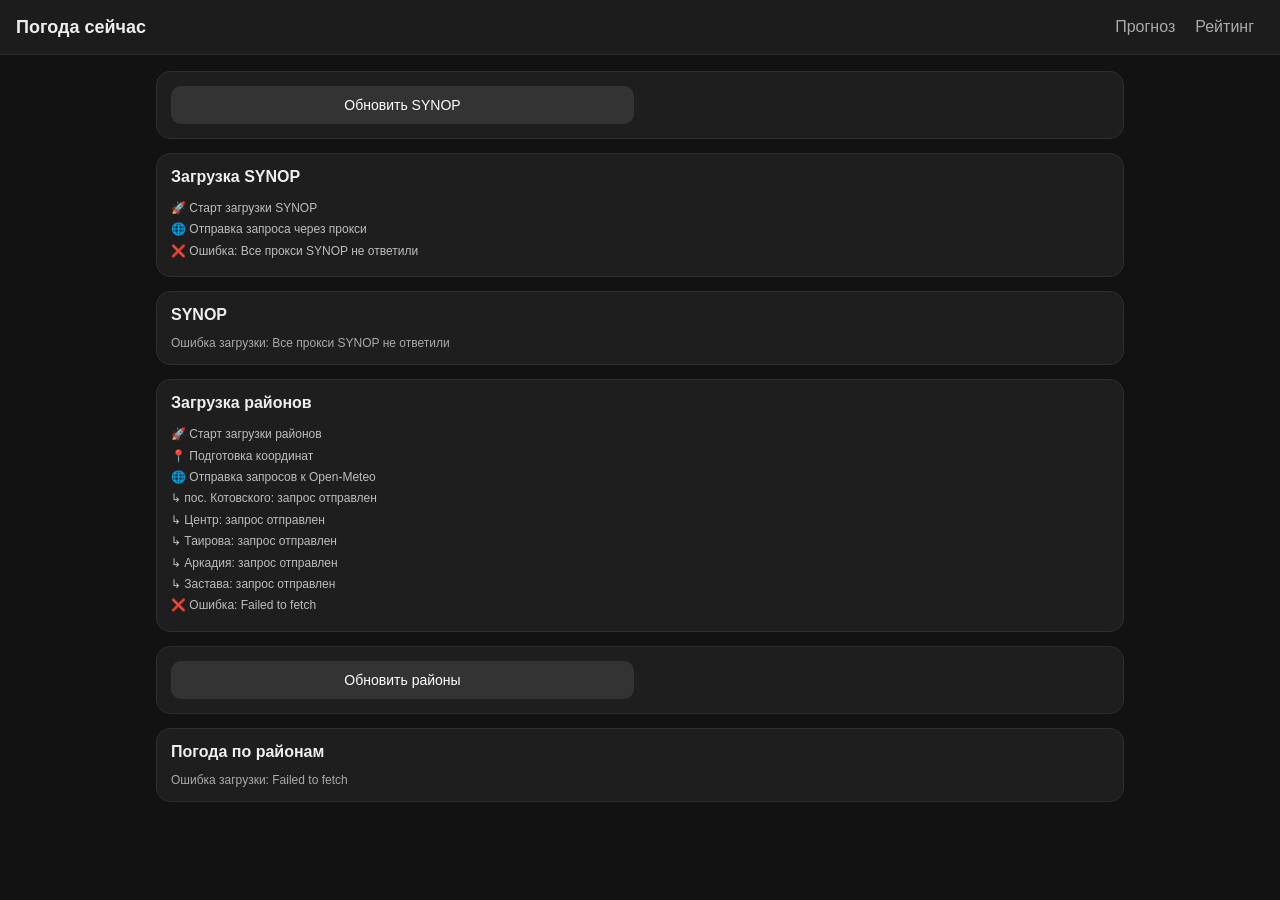
==== index.html @ 02324256 "Rename current_weather-1.html to index.html" ====
<!DOCTYPE html>
<html lang="ru">
<head>
<meta charset="UTF-8">
<meta name="viewport" content="width=device-width, initial-scale=1.0">
<title>Текущая погода</title>
<link rel="stylesheet" href="current_weather.css">
</head>
<body>

<!-- =========================
     ВЕРХНЯЯ ПАНЕЛЬ
========================= -->
<div class="header">
    <div class="headerTitle">Погода сейчас</div>
    <div class="nav">
        <a href="forecast.html">Прогноз</a>
        <a href="index.html">Рейтинг</a>
    </div>
</div>

<div class="container">

    <!-- =========================
         КНОПКИ SYNOP
    ========================= -->
    <div class="card">
        <div class="btnRow">
            <button id="btnSynop" onclick="loadSynopUI()">Обновить SYNOP</button>
        </div>
    </div>

    <!-- =========================
         LOG SYNOP
    ========================= -->
    <div id="synopLogBox" class="card logBox hidden">
        <div class="cardTitle">Загрузка SYNOP</div>
        <div id="synopLog"></div>
    </div>

    <!-- =========================
         ОСНОВНАЯ КАРТОЧКА SYNOP
    ========================= -->
    <div id="main" class="card">
        Загрузка SYNOP...
    </div>

    <!-- =========================
         LOG РАЙОНОВ
    ========================= -->
    <div id="districtsLogBox" class="card logBox hidden">
        <div class="cardTitle">Загрузка районов</div>
        <div id="districtsLog"></div>
    </div>

    <!-- =========================
         КНОПКИ РАЙОНОВ
    ========================= -->
    <div class="card">
        <div class="btnRow">
            <button id="btnDistricts" onclick="loadDistrictsUI()">Обновить районы</button>
        </div>
    </div>

    <!-- =========================
         РАЙОНЫ
    ========================= -->
    <div id="districts" class="card">
        Загрузка районов...
    </div>

</div>

<!-- Порядок важен: utils → indicators → synop → districts → main -->
<script src="utils.js"></script>
<script src="indicators.js"></script>
<script src="synop.js"></script>
<script src="districts.js"></script>
<script src="main.js"></script>

</body>
</html>
---- current_weather.css ----
/* =========================
   БАЗА
========================= */
*{
    box-sizing:border-box;
}

html{
    scroll-behavior:smooth;
}

body{
    margin:0;
    background:#121212;
    color:#eee;
    font-family:sans-serif;
}

a{
    color:inherit;
    text-decoration:none;
}

/* =========================
   ВЕРХНЯЯ ПАНЕЛЬ
========================= */
.header{
    width: 100%;
    position: sticky;
    top: 0;
    z-index: 50;
    display: flex;
    justify-content: space-between;
    align-items: center;
    gap: 12px;
    padding: 12px 16px;
    background: rgba(30,30,30,0.96);
    backdrop-filter: blur(8px);
    border-bottom: 1px solid #2b2b2b;
    box-sizing: border-box;
}

.headerTitle{
    font-size: 18px;
    font-weight: 700;
    white-space: nowrap;
}

.nav{
    display: flex;
    align-items: center;
    white-space: nowrap;
}

.nav a{
    color: #aaa;
    padding: 6px 10px;
    border-radius: 8px;
    transition: 0.2s;
    white-space: nowrap;
}

.nav a:hover{
    color: #fff;
    background: #2a2a2a;
}

/* =========================
   КОНТЕЙНЕР
========================= */
.container{
    max-width:1000px;
    margin:0 auto;
    padding:16px;
}

/* =========================
   КАРТОЧКИ
========================= */
.card{
    background:#1e1e1e;
    border:1px solid #2e2e2e;
    border-radius:14px;
    padding:14px;
    margin-bottom:14px;
    transition:
        opacity 0.6s ease,
        max-height 0.8s ease,
        margin 0.8s ease,
        padding 0.8s ease,
        transform 0.8s ease;
}

.cardTitle{
    font-size:16px;
    font-weight:700;
    margin-bottom:12px;
}

.subTitle{
    font-size:13px;
    color:#aaa;
    margin-bottom:10px;
}

.row{
    display:flex;
    justify-content:space-between;
    align-items:flex-start;
    gap:10px;
    padding:8px 0;
    border-bottom:1px solid #333;
}

.row:last-child{
    border-bottom:none;
}

.label{
    color:#bbb;
}

.value{
    font-weight:700;
    text-align:right;
}

.small{
    font-size:12px;
    color:#aaa;
}

.muted{
    color:#888;
}

.center{
    text-align:center;
}

/* =========================
   HERO SYNOP
========================= */
.synopHero{
    display:grid;
    grid-template-columns:1.25fr 1fr;
    gap:12px;
}

.heroMain{
    background:linear-gradient(180deg,#232323,#1c1c1c);
    border-radius:14px;
    padding:14px;
    border:1px solid #323232;
}

.heroTemp{
    font-size:38px;
    font-weight:800;
    line-height:1;
    margin:6px 0 10px;
}

.heroFeels{
    font-size:15px;
    color:#cfcfcf;
}

.heroWeather{
    font-size:15px;
    color:#ddd;
    margin-top:10px;
    display: flex;
    justify-content: space-between;
    align-items: center; /* выравнивание по вертикали */
    gap: 0.5em; /* немного пространства между текстом и иконкой */
}

/* Контейнер строки температуры */
.heroTempRow {
    display: flex;
    justify-content: space-between; /* левый и правый блоки по краям */
    align-items: center;             /* выравнивание по вертикали */
    margin-bottom: 0.5em;
}

/* Левая колонка: текстовая информация */
.heroTempLeft {
    display: flex;
    flex-direction: column; /* вертикально: заголовок, температура, ощущается как */
    gap: 0.2em;             /* расстояние между строками */
}

/* Правая колонка: иконка и описание */
.heroWeather {
    display: flex;
    align-items: center;     /* иконка по центру вертикально */
    gap: 0.3em;              /* немного пространства между иконкой и текстом */
    font-size: 1.1em;        /* можно чуть увеличить шрифт */
}

.heroMeta{
    display:flex;
    flex-wrap:nowrap;
    gap:12px;
    align-items:stretch;
}

.miniCard{
    flex: 0 0 50%;           /* каждая плитка 50% ширины родителя */
    min-width: 0;            /* важно для flex */
    box-sizing: border-box;
}

.miniValue{
    font-size:19px;
    font-weight:800;
    margin-top:4px;
}

.value svg{
    display:block;
}

@media (max-width:520px){
    .value{
        max-width:70%;
    }
}

@media (max-width:520px){
    .heroMeta{
        overflow-x: auto;
    }
}

.tempCold{ color:#7ec8ff; }
.tempCool{ color:#9dd6ff; }
.tempMild{ color:#8ad68a; }
.tempWarm{ color:#ffbf66; }
.tempHot{ color:#ff6b6b; }

/* =========================
   СЕТКИ
========================= */
.grid2{
    display:grid;
    grid-template-columns:1fr 1fr;
    gap:14px;
}

.grid3{
    display:grid;
    grid-template-columns:repeat(3,1fr);
    gap:10px;
}

/* =========================
   РАЙОНЫ
========================= */
.districtGrid{
    display:grid;
    grid-template-columns:1fr 1fr;
    gap:12px;
}

.districtCard{
    background:#232323;
    border:1px solid #323232;
    border-radius:12px;
    padding:12px;
}

.districtTop{
    display:flex;
    justify-content:space-between;
    align-items:flex-start;
    gap:8px;
    margin-bottom:8px;
}

.districtName{
    font-weight:700;
    font-size:15px;
}

.districtTemp{
    font-weight:800;
    font-size:22px;
    line-height:1;
}

.districtLine{
    display:flex;
    justify-content:space-between;
    gap:10px;
    padding:4px 0;
    font-size:13px;
}

.districtLine span:first-child{
    color:#aaa;
}

/* =========================
   КНОПКИ
========================= */
.btnRow{
    display:grid;
    grid-template-columns:1fr 1fr;
    gap:12px;
}

button{
    width:100%;
    padding:11px 14px;
    background:#333;
    color:#fff;
    border:none;
    border-radius:10px;
    cursor:pointer;
    font-size:14px;
    transition:0.2s;
}

button:hover{
    background:#444;
}

button:disabled{
    opacity:0.65;
    cursor:default;
}

/* =========================
   LOG / STATUS
========================= */
.logBox{
    overflow:hidden;
    opacity:1;
    max-height:500px;
    transform:translateY(0);
    transition:
        opacity 1.8s ease,
        max-height 1.8s ease,
        margin 1.8s ease,
        padding 1.8s ease,
        transform 1.8s ease;
}

.logBox.hidden{
    opacity:0;
    max-height:0;
    margin-top:0 !important;
    margin-bottom:0 !important;
    padding-top:0 !important;
    padding-bottom:0 !important;
    transform:translateY(-6px);
}

.logLine{
    font-size:12px;
    color:#bdbdbd;
    padding:2px 0;
    line-height:1.45;
}

/* =========================
   DETAILS
========================= */
details{
    background:#232323;
    border:1px solid #323232;
    border-radius:12px;
    padding:10px 12px;
    margin-top:10px;
}

summary{
    cursor:pointer;
    font-weight:700;
    color:#eee;
    list-style:none;
}

summary::-webkit-details-marker{
    display:none;
}

summary::before{
    content:"▸";
    display:inline-block;
    margin-right:8px;
    transition:0.2s;
}

details[open] summary::before{
    transform:rotate(90deg);
}

.codeBlock{
    margin-top:10px;
    background:#171717;
    border:1px solid #303030;
    border-radius:10px;
    padding:10px;
    font-size:12px;
    white-space:pre-wrap;
    word-break:break-word;
    color:#cfcfcf;
}

/* =========================
   ИКОНКИ / БЕЙДЖИ
========================= */
.badge{
    display:inline-block;
    padding:4px 8px;
    border-radius:999px;
    background:#2e2e2e;
    color:#ddd;
    font-size:12px;
    margin:2px 4px 2px 0;
}

.wxIcon{
    font-size:24px;
    margin-right:6px;
    vertical-align:-1px;
    order: 2; /* ставим иконку после текста, можно убрать если не нужно */
}

/* =========================
   АДАПТИВ
========================= */
@media (max-width:800px){
    .synopHero,
    .grid2,
    .districtGrid,
    .btnRow{
        grid-template-columns:1fr;
    }

    
}

@media (max-width:520px){
    .header{
        align-items:flex-start;
        flex-direction:column;
    }

    .heroTemp{
        font-size:34px;
    }

    .grid3{
        grid-template-columns:1fr;
    }

    .heroMeta{
        grid-template-columns:1fr;
    }
}

@media (max-width:520px){
    .header{
        flex-direction: row !important; /* вместо column */
        align-items: center !important; /* горизонтально по центру */
        flex-wrap: nowrap !important;   /* запрещаем перенос */
        overflow-x: auto !important;    /* добавляем скролл, если не помещается */
    }
}

/*≠==============
    РОЗА ВЕТРОВ
================*/
.windMiniCard{
    display:flex;
    flex-direction:column;
    align-items:center;
}

.windMini{
    display:flex;
    flex-direction:column;
    align-items:center;
    justify-content:center;
    width:100%;
    margin:4px 0 2px;
}

.windMini svg{
    display:block;
    width:100px;
    height:100px;
}

/* ======================
    Индикатор давления
=========================*/
.pressureMiniCard{
    display:flex;
    flex-direction:column;
    align-items:center;
}

.pressureMini{
    display:flex;
    flex-direction:column;
    align-items:center;
    justify-content:center;
    width:100%;
    margin:4px 0 2px;
}

.pressureMini svg{
    display:block;
    width:160px;
    height:100px;
}

.pressureTrendRow{
    display:flex;
    align-items:center;
    justify-content:center;
    gap:6px;
    margin-top:2px;
    min-height:20px;
}

.pressureTrendValue{
    font-size:11px;
    color:#d8d8d8;
    min-width:24px;
    text-align:left;
}


.heroMetaIndicators {
    display: flex;
    flex-direction: column;  /* вертикально */
    align-items: center;     /* центрирование по горизонтали */
    gap: 30px;               /* расстояние между индикаторами */
}

/* Увеличиваем SVG */
.miniCard svg {
    width: 200px;   /* или 200px для больших индикаторов */
    height: 200px;  /* для кругов, дуг, стрелок */
}

/* Текст внутри SVG масштабируется автоматически, но если нужно, можно отдельно */
.miniCard text {
    font-size: 0.5em;  /* пропорционально */
}

.pressureMini{
    margin-bottom: 2px;
}

.pressureTrendRow{
    margin-top: 0;
}
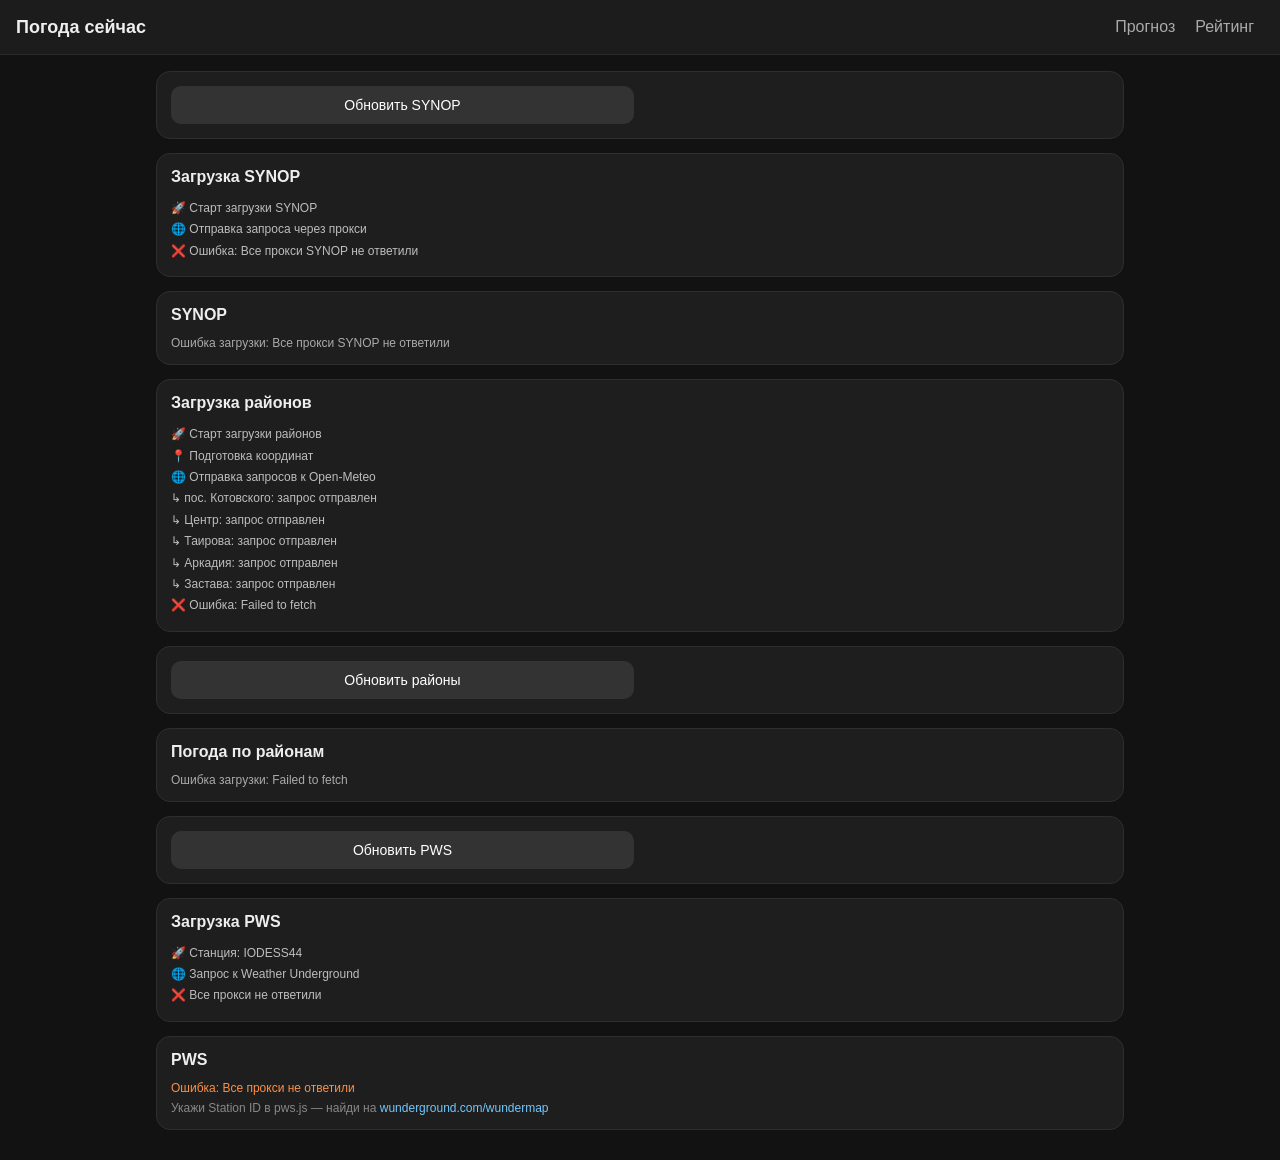
==== commit 780675cf: "Add files via upload" ====
--- a/index.html
+++ b/index.html
@@ -8,9 +8,7 @@
 </head>
 <body>
 
-<!-- =========================
-     ВЕРХНЯЯ ПАНЕЛЬ
-========================= -->
+<!-- ========================= ВЕРХНЯЯ ПАНЕЛЬ ========================= -->
 <div class="header">
     <div class="headerTitle">Погода сейчас</div>
     <div class="nav">
@@ -21,61 +19,54 @@
 
 <div class="container">
 
-    <!-- =========================
-         КНОПКИ SYNOP
-    ========================= -->
     <div class="card">
         <div class="btnRow">
             <button id="btnSynop" onclick="loadSynopUI()">Обновить SYNOP</button>
         </div>
     </div>
 
-    <!-- =========================
-         LOG SYNOP
-    ========================= -->
     <div id="synopLogBox" class="card logBox hidden">
         <div class="cardTitle">Загрузка SYNOP</div>
         <div id="synopLog"></div>
     </div>
 
-    <!-- =========================
-         ОСНОВНАЯ КАРТОЧКА SYNOP
-    ========================= -->
-    <div id="main" class="card">
-        Загрузка SYNOP...
-    </div>
+    <div id="main" class="card">Загрузка SYNOP...</div>
 
-    <!-- =========================
-         LOG РАЙОНОВ
-    ========================= -->
     <div id="districtsLogBox" class="card logBox hidden">
         <div class="cardTitle">Загрузка районов</div>
         <div id="districtsLog"></div>
     </div>
 
-    <!-- =========================
-         КНОПКИ РАЙОНОВ
-    ========================= -->
     <div class="card">
         <div class="btnRow">
             <button id="btnDistricts" onclick="loadDistrictsUI()">Обновить районы</button>
         </div>
     </div>
 
-    <!-- =========================
-         РАЙОНЫ
-    ========================= -->
-    <div id="districts" class="card">
-        Загрузка районов...
+    <div id="districts" class="card">Загрузка районов...</div>
+
+    <!-- ========================= PWS ========================= -->
+    <div class="card">
+        <div class="btnRow">
+            <button id="btnPWS" onclick="loadPWSUI()">Обновить PWS</button>
+        </div>
     </div>
+
+    <div id="pwsLogBox" class="card logBox hidden">
+        <div class="cardTitle">Загрузка PWS</div>
+        <div id="pwsLog"></div>
+    </div>
+
+    <div id="pws" class="card">Данные PWS не загружены</div>
 
 </div>
 
-<!-- Порядок важен: utils → indicators → synop → districts → main -->
+<!-- Порядок: utils → indicators → synop → districts → pws → main -->
 <script src="utils.js"></script>
 <script src="indicators.js"></script>
 <script src="synop.js"></script>
 <script src="districts.js"></script>
+<script src="pws.js"></script>
 <script src="main.js"></script>
 
 </body>
--- a/current_weather.css
+++ b/current_weather.css
@@ -202,8 +202,52 @@
 .heroMeta{
     display:flex;
     flex-wrap:nowrap;
-    gap:12px;
+    gap:0;
     align-items:stretch;
+    overflow-x:auto;
+    padding:8px 0 12px;
+    -webkit-overflow-scrolling:touch;
+    scrollbar-width:thin;
+    scrollbar-color:rgba(255,255,255,0.15) transparent;
+}
+
+/* Каждый индикатор — отдельная позиция на ширину экрана */
+.ind-card{
+    flex:0 0 100%;
+    display:flex;
+    flex-direction:column;
+    align-items:center;
+    justify-content:center;
+    padding:8px 0 4px;
+    border-right:1px solid #2e2e2e;
+    scroll-snap-align:start;
+}
+.ind-card:last-child{
+    border-right:none;
+}
+.ind-title{
+    margin-bottom:2px;
+    text-align:center;
+    font-size:12px;
+    color:#aaa;
+    letter-spacing:0.03em;
+}
+.ind-sub{
+    margin-top:2px;
+    text-align:center;
+    font-size:12px;
+    color:#888;
+}
+.ind-trend{
+    display:flex;
+    align-items:center;
+    gap:8px;
+    margin-top:4px;
+}
+
+/* Прокрутка с прилипанием */
+.heroMeta{
+    scroll-snap-type:x mandatory;
 }
 
 .miniCard{
@@ -561,4 +605,26 @@
 
 .pressureTrendRow{
     margin-top: 0;
-}+}
+/* =========================
+   ПАНЕЛЬ ИНДИКАТОРОВ
+========================= */
+/* Внутри heroMeta miniCard не должен растягиваться на 50% */
+.heroMeta .miniCard,
+.heroMeta .windMiniCard,
+.heroMeta .pressureMiniCard {
+    flex: 0 0 auto;
+    min-width: 0;
+}
+
+.windMiniCard {
+    display: flex;
+    flex-direction: column;
+    align-items: center;
+}
+
+.pressureMiniCard {
+    display: flex;
+    flex-direction: column;
+    align-items: center;
+}
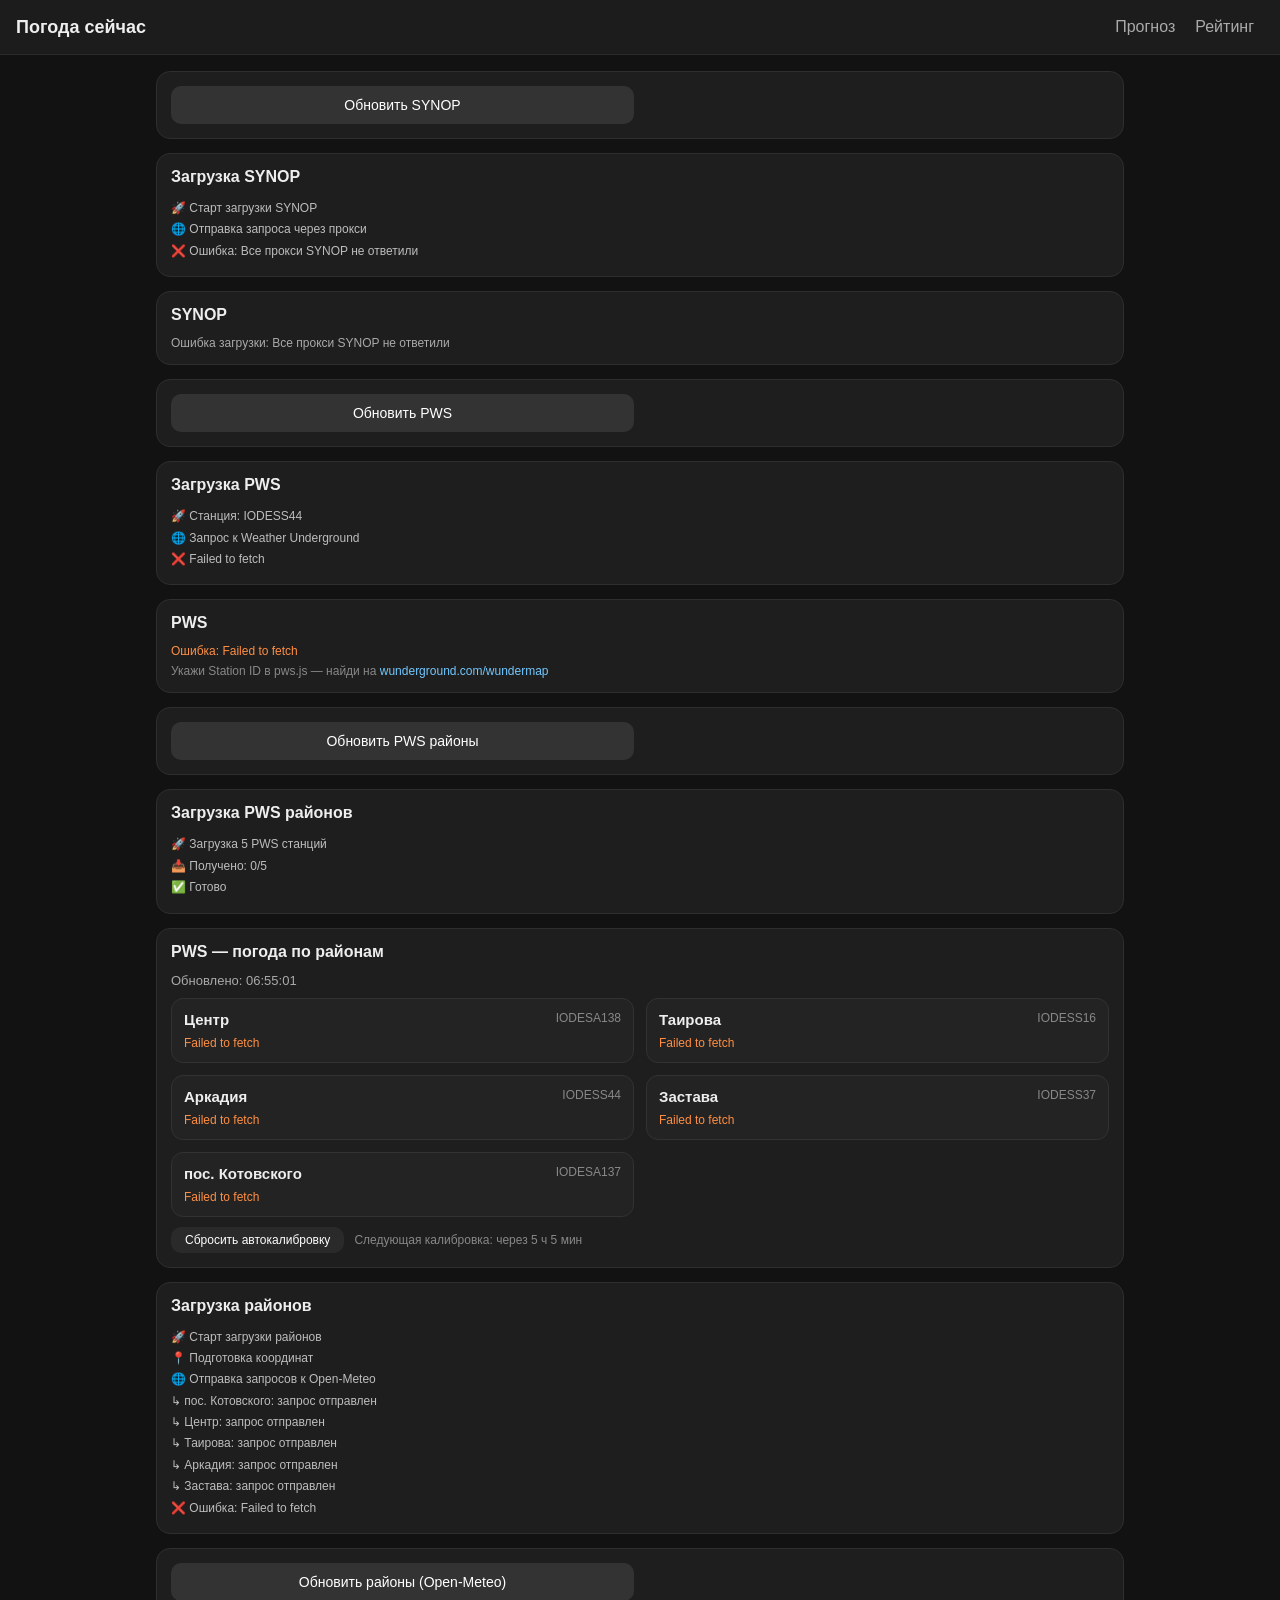
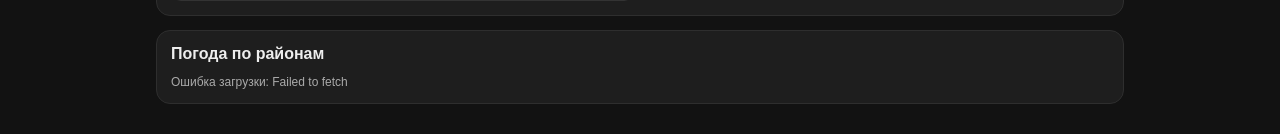
==== commit 2bfc41e9: "Add files via upload" ====
--- a/index.html
+++ b/index.html
@@ -8,7 +8,6 @@
 </head>
 <body>
 
-<!-- ========================= ВЕРХНЯЯ ПАНЕЛЬ ========================= -->
 <div class="header">
     <div class="headerTitle">Погода сейчас</div>
     <div class="nav">
@@ -19,54 +18,67 @@
 
 <div class="container">
 
+    <!-- SYNOP -->
     <div class="card">
         <div class="btnRow">
             <button id="btnSynop" onclick="loadSynopUI()">Обновить SYNOP</button>
         </div>
     </div>
-
     <div id="synopLogBox" class="card logBox hidden">
         <div class="cardTitle">Загрузка SYNOP</div>
         <div id="synopLog"></div>
     </div>
-
     <div id="main" class="card">Загрузка SYNOP...</div>
 
-    <div id="districtsLogBox" class="card logBox hidden">
-        <div class="cardTitle">Загрузка районов</div>
-        <div id="districtsLog"></div>
-    </div>
-
-    <div class="card">
-        <div class="btnRow">
-            <button id="btnDistricts" onclick="loadDistrictsUI()">Обновить районы</button>
-        </div>
-    </div>
-
-    <div id="districts" class="card">Загрузка районов...</div>
-
-    <!-- ========================= PWS ========================= -->
+    <!-- PWS одна станция -->
     <div class="card">
         <div class="btnRow">
             <button id="btnPWS" onclick="loadPWSUI()">Обновить PWS</button>
         </div>
     </div>
-
     <div id="pwsLogBox" class="card logBox hidden">
         <div class="cardTitle">Загрузка PWS</div>
         <div id="pwsLog"></div>
     </div>
+    <div id="pws" class="card">Данные PWS не загружены</div>
 
-    <div id="pws" class="card">Данные PWS не загружены</div>
+    <!-- PWS по районам -->
+    <div class="card">
+        <div class="btnRow">
+            <button id="btnPWSDistricts" onclick="loadPWSDistrictsUI()">Обновить PWS районы</button>
+        </div>
+    </div>
+    <div id="pwsDistrictsLogBox" class="card logBox hidden">
+        <div class="cardTitle">Загрузка PWS районов</div>
+        <div id="pwsDistrictsLog"></div>
+    </div>
+    <div id="pwsDistricts" class="card">Данные PWS районов не загружены</div>
+
+    <!-- Районы Open-Meteo -->
+    <div id="districtsLogBox" class="card logBox hidden">
+        <div class="cardTitle">Загрузка районов</div>
+        <div id="districtsLog"></div>
+    </div>
+    <div class="card">
+        <div class="btnRow">
+            <button id="btnDistricts" onclick="loadDistrictsUI()">Обновить районы (Open-Meteo)</button>
+        </div>
+    </div>
+    <div id="districts" class="card">Загрузка районов...</div>
 
 </div>
 
-<!-- Порядок: utils → indicators → synop → districts → pws → main -->
+<!--
+    Порядок скриптов важен:
+    utils → indicators → synop → districts → pws → pws_districts → main
+    pws_districts использует WU_KEYS из pws.js — должен идти после него
+-->
 <script src="utils.js"></script>
 <script src="indicators.js"></script>
 <script src="synop.js"></script>
 <script src="districts.js"></script>
 <script src="pws.js"></script>
+<script src="pws_districts.js"></script>
 <script src="main.js"></script>
 
 </body>
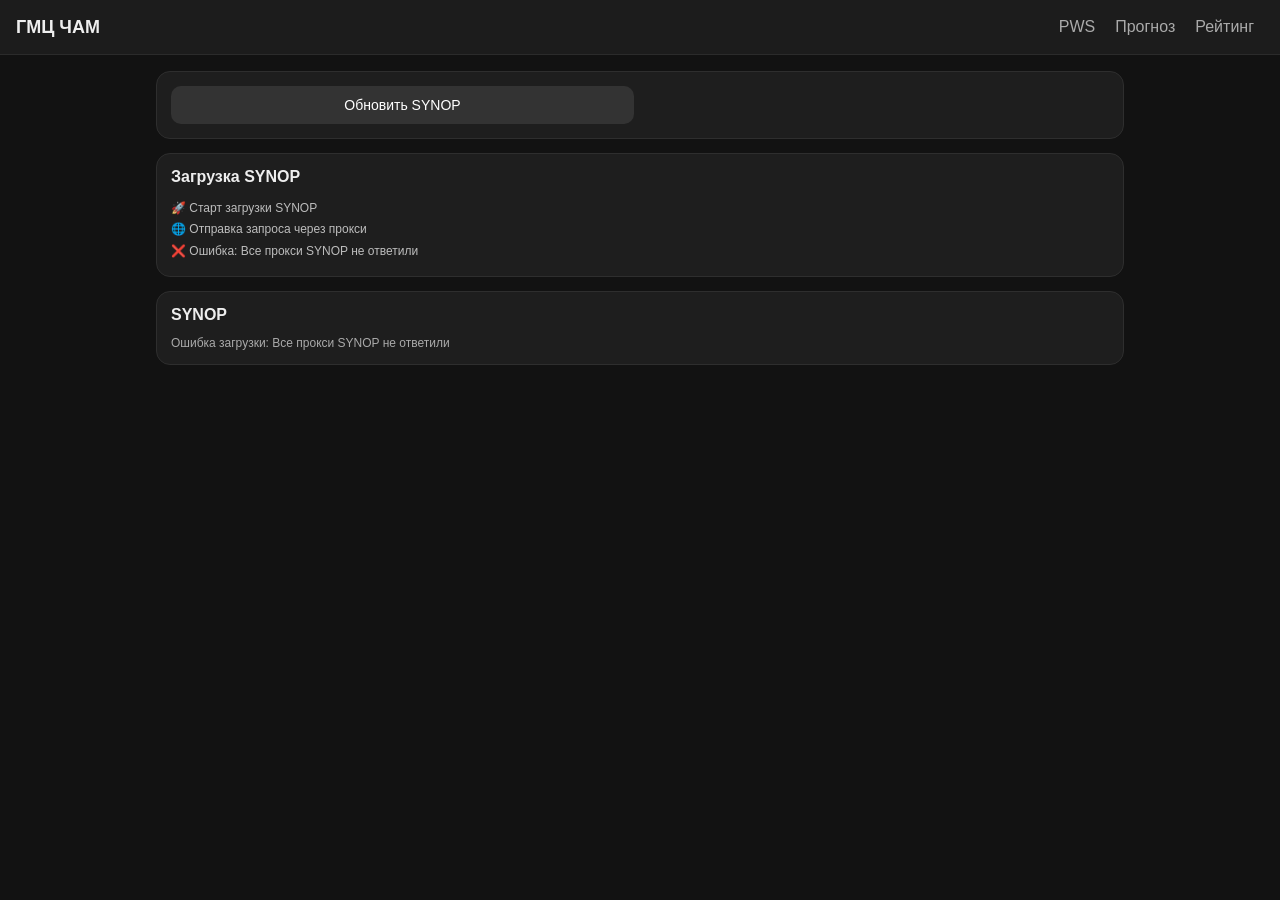
==== commit b7d5af22: "Add files via upload" ====
--- a/index.html
+++ b/index.html
@@ -3,22 +3,21 @@
 <head>
 <meta charset="UTF-8">
 <meta name="viewport" content="width=device-width, initial-scale=1.0">
-<title>Текущая погода</title>
+<title>Погода сейчас — SYNOP</title>
 <link rel="stylesheet" href="current_weather.css">
 </head>
 <body>
 
 <div class="header">
-    <div class="headerTitle">Погода сейчас</div>
+    <div class="headerTitle">ГМЦ ЧАМ</div>
     <div class="nav">
+        <a href="pws.html">PWS</a>
         <a href="forecast.html">Прогноз</a>
-        <a href="index.html">Рейтинг</a>
+        <a href="verify.html">Рейтинг</a>
     </div>
 </div>
 
 <div class="container">
-
-    <!-- SYNOP -->
     <div class="card">
         <div class="btnRow">
             <button id="btnSynop" onclick="loadSynopUI()">Обновить SYNOP</button>
@@ -29,56 +28,11 @@
         <div id="synopLog"></div>
     </div>
     <div id="main" class="card">Загрузка SYNOP...</div>
-
-    <!-- PWS одна станция -->
-    <div class="card">
-        <div class="btnRow">
-            <button id="btnPWS" onclick="loadPWSUI()">Обновить PWS</button>
-        </div>
-    </div>
-    <div id="pwsLogBox" class="card logBox hidden">
-        <div class="cardTitle">Загрузка PWS</div>
-        <div id="pwsLog"></div>
-    </div>
-    <div id="pws" class="card">Данные PWS не загружены</div>
-
-    <!-- PWS по районам -->
-    <div class="card">
-        <div class="btnRow">
-            <button id="btnPWSDistricts" onclick="loadPWSDistrictsUI()">Обновить PWS районы</button>
-        </div>
-    </div>
-    <div id="pwsDistrictsLogBox" class="card logBox hidden">
-        <div class="cardTitle">Загрузка PWS районов</div>
-        <div id="pwsDistrictsLog"></div>
-    </div>
-    <div id="pwsDistricts" class="card">Данные PWS районов не загружены</div>
-
-    <!-- Районы Open-Meteo -->
-    <div id="districtsLogBox" class="card logBox hidden">
-        <div class="cardTitle">Загрузка районов</div>
-        <div id="districtsLog"></div>
-    </div>
-    <div class="card">
-        <div class="btnRow">
-            <button id="btnDistricts" onclick="loadDistrictsUI()">Обновить районы (Open-Meteo)</button>
-        </div>
-    </div>
-    <div id="districts" class="card">Загрузка районов...</div>
-
 </div>
 
-<!--
-    Порядок скриптов важен:
-    utils → indicators → synop → districts → pws → pws_districts → main
-    pws_districts использует WU_KEYS из pws.js — должен идти после него
--->
 <script src="utils.js"></script>
 <script src="indicators.js"></script>
 <script src="synop.js"></script>
-<script src="districts.js"></script>
-<script src="pws.js"></script>
-<script src="pws_districts.js"></script>
 <script src="main.js"></script>
 
 </body>
--- a/current_weather.css
+++ b/current_weather.css
@@ -628,3 +628,269 @@
     flex-direction: column;
     align-items: center;
 }
+
+
+
+
+
+/* =========================
+   ИНДИКАТОРЫ
+========================= */
+.ind-grid-2x2 {
+    display: grid;
+    grid-template-columns: 1fr 1fr;
+    gap: 8px;
+    margin: 12px 0;
+}
+
+.ind-card {
+    display: flex;
+    flex-direction: column;
+    align-items: center;
+    padding: 6px 4px 4px;
+    background: #191919;
+    border-radius: 12px;
+    cursor: pointer;
+    overflow: hidden;
+    transition: opacity 0.15s;
+    -webkit-tap-highlight-color: transparent;
+}
+.ind-card:active { opacity: 0.7; }
+
+/* SVG масштабируется до ширины ячейки */
+.ind-card svg {
+    width: 100% !important;
+    height: auto !important;
+}
+
+.ind-title {
+    font-size: 11px;
+    color: #777;
+    margin-bottom: 2px;
+    letter-spacing: 0.03em;
+    display: flex;
+    align-items: center;
+    justify-content: center;
+    text-align: center;
+    gap: 4px;
+}
+
+.ind-sub {
+    font-size: 11px;
+    color: #777;
+    text-align: center;
+    margin-top: 2px;
+}
+
+.ind-trend {
+    display: flex;
+    align-items: center;
+    gap: 6px;
+    margin-top: 4px;
+}
+
+/* Оверлей fullscreen */
+#indOverlay {
+    cursor: pointer;
+}
+#indOverlay svg {
+    filter: drop-shadow(0 0 20px rgba(0,0,0,0.8));
+}
+
+/* =========================
+   PWS СТРАНИЦА
+========================= */
+.pws-station-card {
+    background: #1e1e1e;
+    border: 1px solid #2e2e2e;
+    border-radius: 14px;
+    padding: 14px;
+    margin-bottom: 14px;
+}
+.pws-station-header {
+    display: flex;
+    justify-content: space-between;
+    align-items: flex-start;
+    margin-bottom: 6px;
+}
+.pws-fields { margin: 6px 0 4px; }
+.pws-calib {
+    display: flex;
+    align-items: center;
+    gap: 6px;
+    margin-top: 10px;
+    padding-top: 10px;
+    border-top: 1px solid #252525;
+    flex-wrap: wrap;
+}
+
+/* =========================
+   SELECT СТАНЦИИ
+========================= */
+.station-select-wrap {
+    padding: 10px 14px;
+    background: #1e1e1e;
+    border: 1px solid #2e2e2e;
+    border-radius: 14px;
+    margin-bottom: 14px;
+}
+.station-select-wrap select {
+    width: 100%;
+    background: #2a2a2a;
+    color: #eee;
+    border: 1px solid #333;
+    border-radius: 8px;
+    padding: 9px 12px;
+    font-size: 14px;
+    cursor: pointer;
+    appearance: none;
+    -webkit-appearance: none;
+    background-image: url("data:image/svg+xml,%3Csvg xmlns='http://www.w3.org/2000/svg' width='12' height='8' viewBox='0 0 12 8'%3E%3Cpath d='M1 1l5 5 5-5' stroke='%23888' stroke-width='1.5' fill='none'/%3E%3C/svg%3E");
+    background-repeat: no-repeat;
+    background-position: right 12px center;
+    padding-right: 32px;
+}
+
+/* tempClass */
+.tempCold { fill: #7ec8ff; color: #7ec8ff; }
+.tempCool { fill: #9dd6ff; color: #9dd6ff; }
+.tempMild { fill: #8ad68a; color: #8ad68a; }
+.tempWarm { fill: #ffbf66; color: #ffbf66; }
+.tempHot  { fill: #ff6b6b; color: #ff6b6b; }
+
+/* =========================
+   АНИМАЦИЯ ШТОРКИ DETAILS
+========================= */
+details .details-body {
+    display: grid;
+    grid-template-rows: 0fr;
+    transition: grid-template-rows 0.35s ease;
+}
+
+details[open] .details-body {
+    grid-template-rows: 1fr;
+}
+
+details .details-body > div {
+    overflow: hidden;
+}
+
+/* =========================
+   ИСТОРИЯ / ГРАФИК
+========================= */
+
+/* uPlot переопределения */
+.hist-uplot {
+    background: transparent !important;
+}
+.hist-uplot .u-cursor-x {
+    border-left: 1px solid rgba(255,255,255,0.18) !important;
+}
+.hist-uplot .u-cursor-pt {
+    border-radius: 50% !important;
+}
+
+/* Кнопки параметра */
+.hist-param-row {
+    display: flex;
+    flex-wrap: wrap;
+    gap: 6px;
+    margin-bottom: 10px;
+}
+
+.hist-param-btn {
+    width: auto !important;
+    padding: 5px 11px !important;
+    font-size: 12px !important;
+    border-radius: 20px !important;
+    background: #232323 !important;
+    color: #888 !important;
+    border: 1px solid #2e2e2e !important;
+    transition: 0.15s !important;
+    white-space: nowrap;
+}
+
+.hist-param-btn:hover {
+    color: #ccc !important;
+    background: #2a2a2a !important;
+}
+
+.hist-param-btn.active {
+    background: #1a1a1a !important;
+    color: var(--c, #fff) !important;
+    border-color: var(--c, #555) !important;
+    box-shadow: 0 0 0 1px var(--c, #555) inset;
+}
+
+/* Кнопки периода */
+.hist-period-row {
+    display: flex;
+    gap: 4px;
+    margin-bottom: 10px;
+    background: #1a1a1a;
+    border: 1px solid #2a2a2a;
+    border-radius: 10px;
+    padding: 3px;
+}
+
+.hist-period-btn {
+    width: auto !important;
+    flex: 1;
+    padding: 6px 8px !important;
+    font-size: 12px !important;
+    border-radius: 8px !important;
+    background: transparent !important;
+    color: #666 !important;
+    border: none !important;
+    transition: 0.15s !important;
+    white-space: nowrap;
+}
+
+.hist-period-btn:hover {
+    color: #aaa !important;
+    background: #252525 !important;
+}
+
+.hist-period-btn.active {
+    background: #2e2e2e !important;
+    color: #eee !important;
+}
+
+/* Статистика */
+.hist-stats-grid {
+    display: grid;
+    grid-template-columns: repeat(4, 1fr);
+    gap: 8px;
+}
+
+@media (max-width: 520px) {
+    .hist-stats-grid {
+        grid-template-columns: repeat(2, 1fr);
+    }
+}
+
+.hist-stat-card {
+    background: #191919;
+    border: 1px solid #272727;
+    border-radius: 10px;
+    padding: 10px;
+    text-align: center;
+}
+
+.hist-stat-label {
+    font-size: 11px;
+    color: #666;
+    margin-bottom: 4px;
+}
+
+.hist-stat-value {
+    font-size: 17px;
+    font-weight: 800;
+    line-height: 1.1;
+    margin-bottom: 3px;
+}
+
+.hist-stat-time {
+    font-size: 10px;
+    color: #555;
+}
